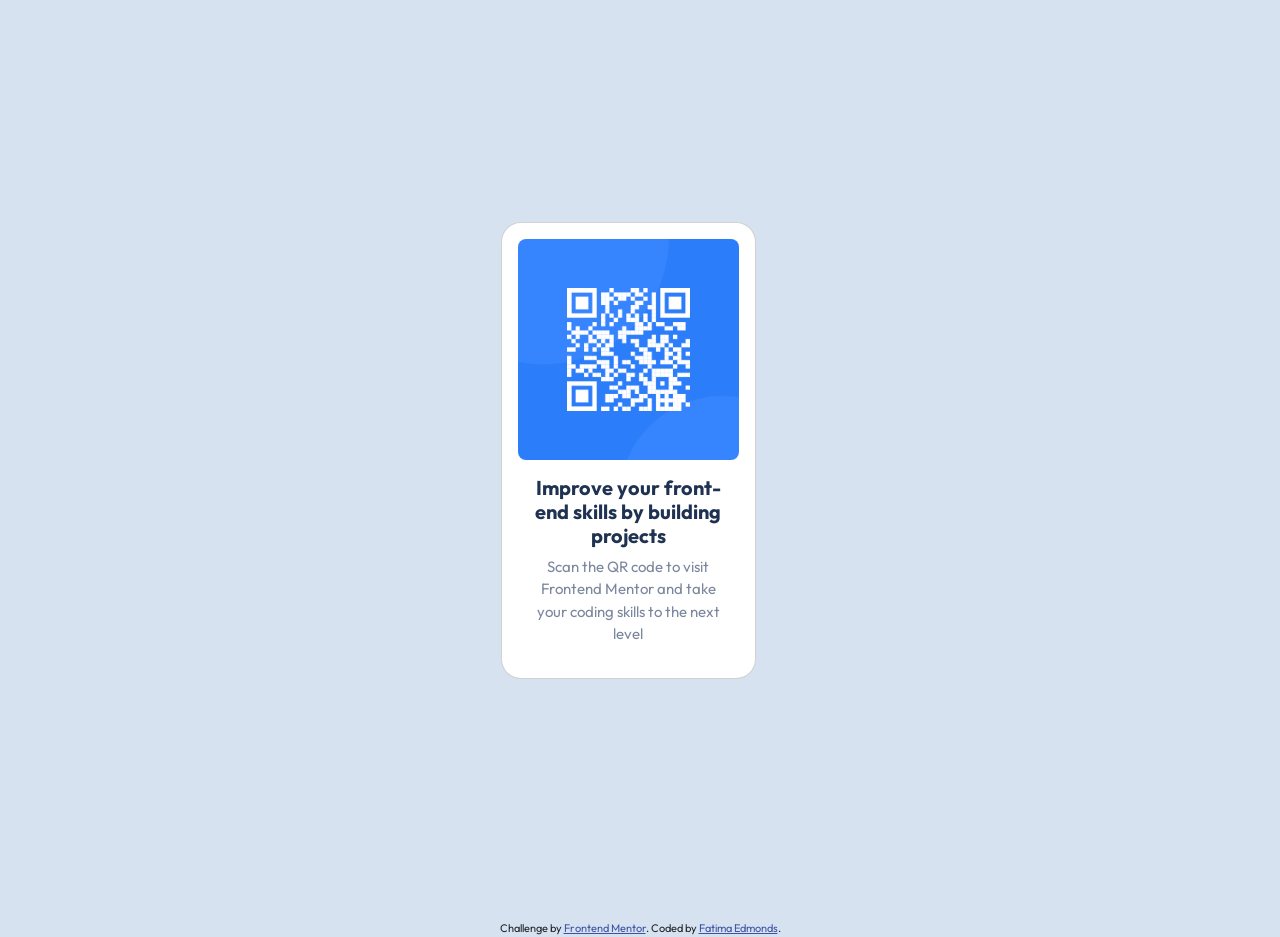
==== qr-code-component/index.html @ ecedf20d "Add initial projects and refactor QR code with Bootstrap" ====
<!DOCTYPE html>
<html lang="en">
<head>
  <meta charset="UTF-8">
  <meta name="viewport" content="width=device-width, initial-scale=1.0"> <!-- displays site properly based on user's device -->

  <link rel="icon" type="image/png" sizes="32x32" href="./images/favicon-32x32.png">
  
  <title>Frontend Mentor | QR code component</title>

  <!-- Feel free to remove these styles or customise in your own stylesheet 👍 -->
  <style>
    .attribution { font-size: 0.6875rem; text-align: center; }
    .attribution a { color: hsl(228, 45%, 44%); }
  </style>


<link
  href="https://cdn.jsdelivr.net/npm/bootstrap@5.3.3/dist/css/bootstrap.min.css"
  rel="stylesheet"
>

<link rel="stylesheet" href="style.css">
<link href="https://fonts.googleapis.com/css2?family=Outfit:wght@400;700&display=swap" rel="stylesheet">

</head>
<body>
  
  
<main class="container min-vh-100 d-flex align-items-center">
  <div class="row justify-content-center w-100">
    <div class="col-11 col-sm-8 col-md-6 col-lg-4 col-xl-3">

      <div class="card text-center p-3">
        <img
          src="./images/image-qr-code.png"
          class="card-img-top rounded-3"
          alt="QR code linking to Frontend Mentor"
        >

        <div class="card-body">
          <h1 class="card-title fs-5 fw-bold">
            Improve your front-end skills by building projects
          </h1>

          <p class="card-text">
            Scan the QR code to visit Frontend Mentor and take your coding skills to the next level
          </p>
        </div>
      </div>

    </div>
  </div>
</main>


  <footer class="attribution">
    Challenge by <a href="https://www.frontendmentor.io?ref=challenge">Frontend Mentor</a>. 
    Coded by <a href="#">Fatima Edmonds</a>.
  </footer>
</body>
</html>
---- qr-code-component/style.css ----
* {
  box-sizing: border-box;
}


body {
  background-color: hsl(212, 45%, 89%);
  font-family: 'Outfit', sans-serif;
}

.card {
  max-width: 320px;
  width: 100%;
  border-radius: 20px;
}

.card-title {
  color: hsl(218, 44%, 22%);
}

.card-text {
  font-size: 15px;
  color: hsl(220, 15%, 55%);
}

.attribution {
  text-align: center;
  font-size: 0.6875rem;
}


.qr-card {
  background-color: white;
  width: 320px;
  padding: 16px;
  border-radius: 20px;
  max-width: calc(100% - 32px);
}

.qr-card img {
  width: 100%;
  border-radius: 10px;
  display: block;
}

.qr-card h1 {
  text-align: center;
  font-size: 22px;
  font-weight: 700;
  color: hsl(218, 44%, 22%);
}

.attribution {
  margin-top: 20px;
}

.qr-card p {
  text-align: center;
  font-size: 15px;
  font-weight: 400;
  color: hsl(220, 15%, 55%);
}
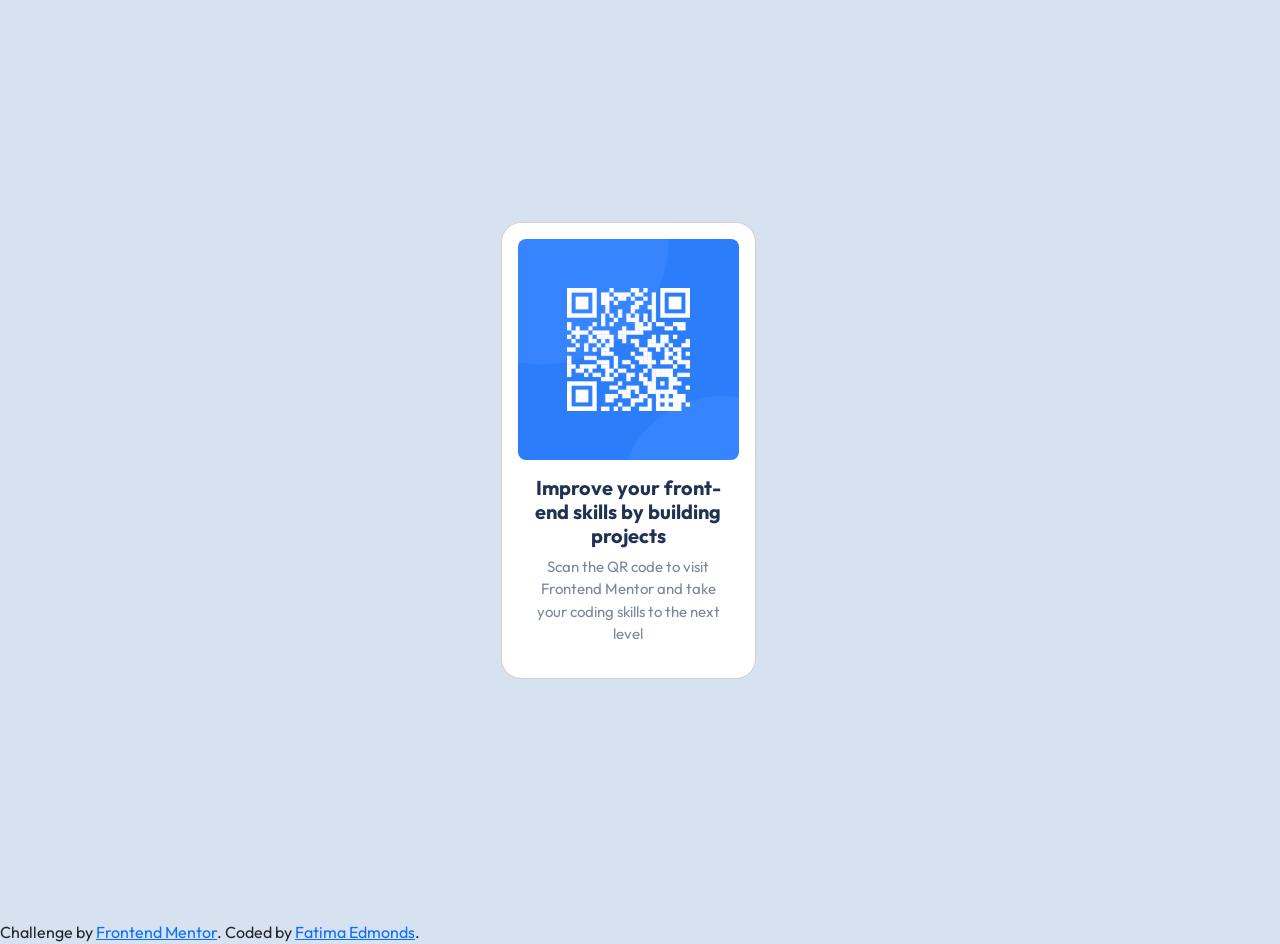
==== commit 5c9cb6d0: "Update QR code component with Bootstrap styling" ====
--- a/qr-code-component/index.html
+++ b/qr-code-component/index.html
@@ -7,12 +7,6 @@
   <link rel="icon" type="image/png" sizes="32x32" href="./images/favicon-32x32.png">
   
   <title>Frontend Mentor | QR code component</title>
-
-  <!-- Feel free to remove these styles or customise in your own stylesheet 👍 -->
-  <style>
-    .attribution { font-size: 0.6875rem; text-align: center; }
-    .attribution a { color: hsl(228, 45%, 44%); }
-  </style>
 
 
 <link
--- a/qr-code-component/style.css
+++ b/qr-code-component/style.css
@@ -21,11 +21,6 @@
 .card-text {
   font-size: 15px;
   color: hsl(220, 15%, 55%);
-}
-
-.attribution {
-  text-align: center;
-  font-size: 0.6875rem;
 }
 
 
